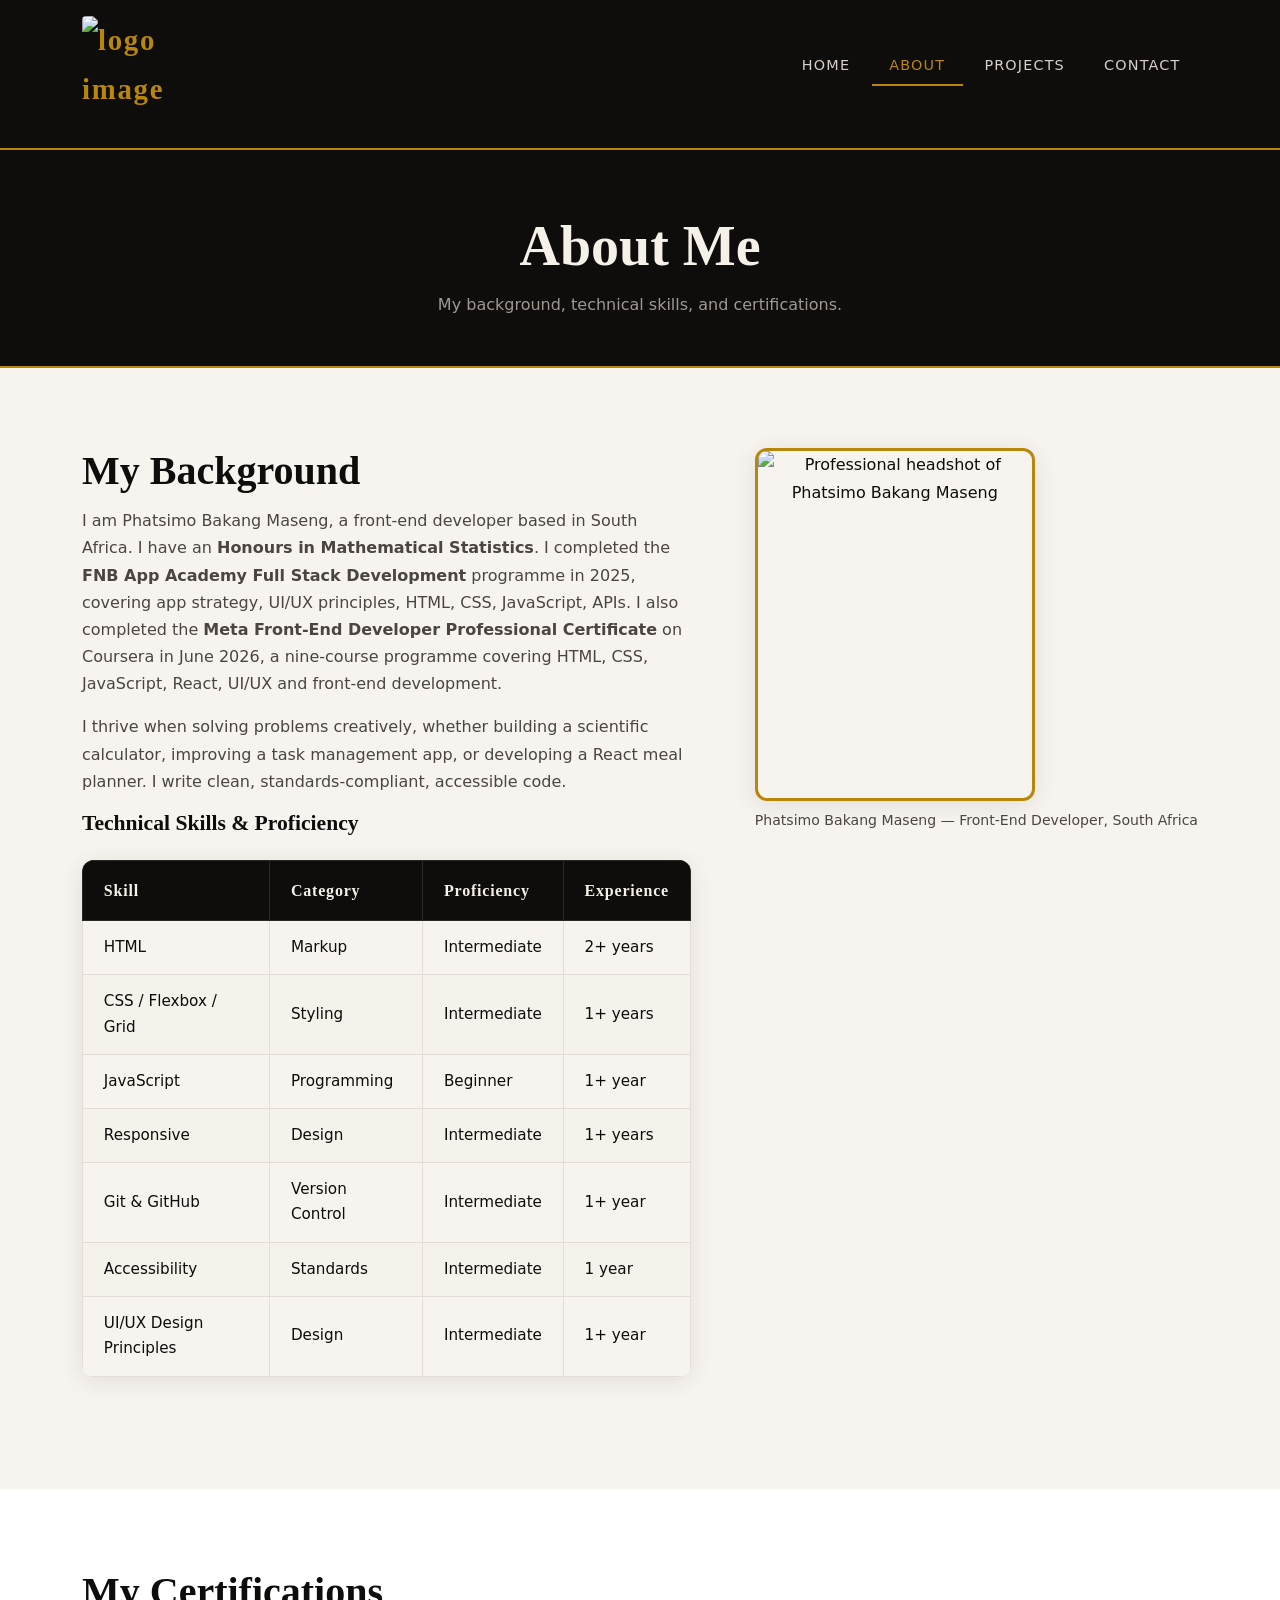
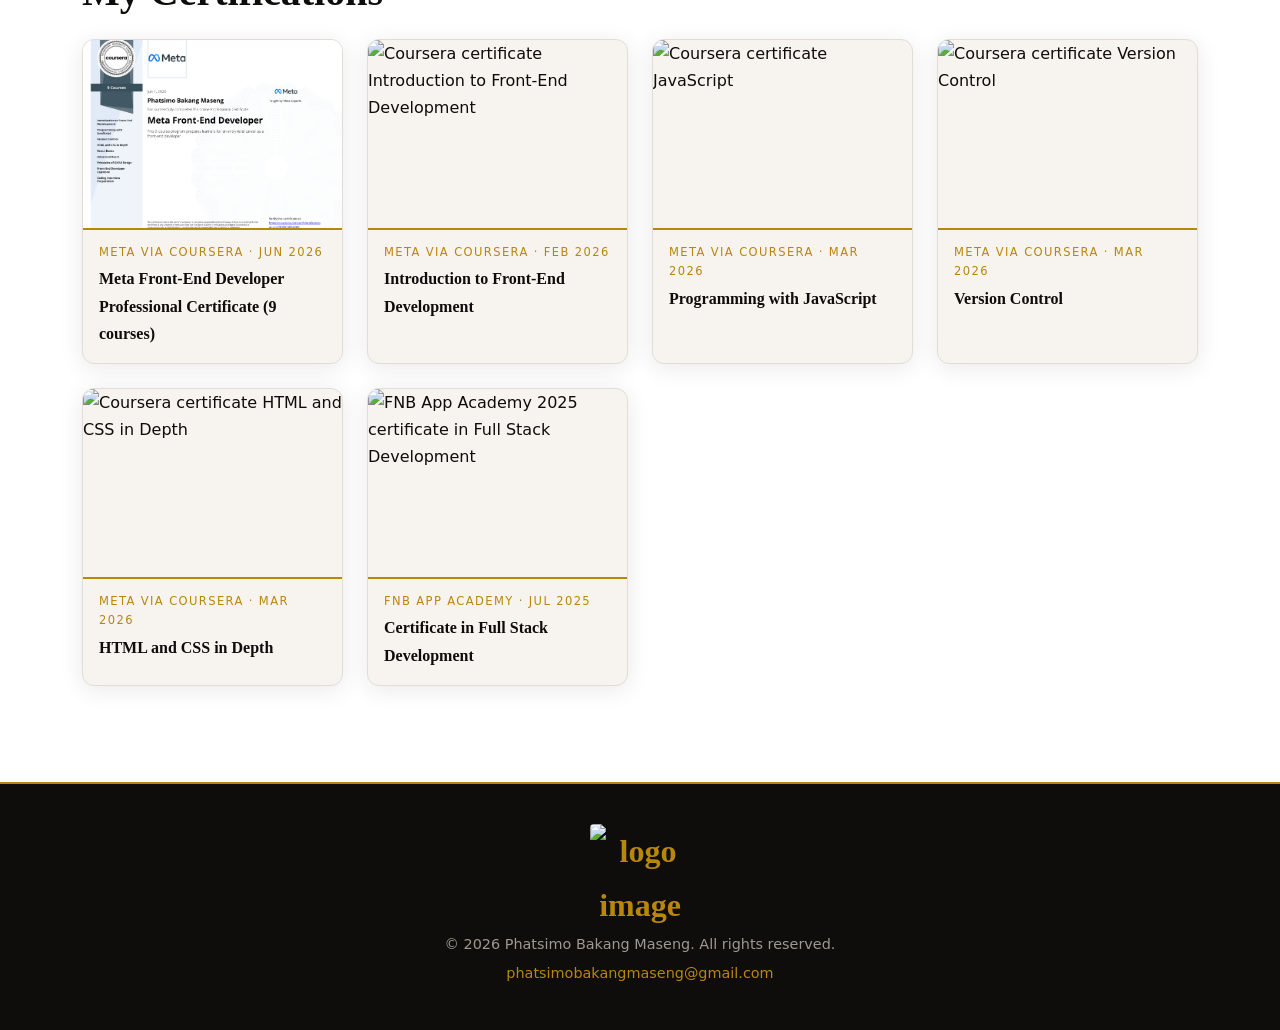
==== about.html @ 5f757fc6 "Add files via upload" ====
<!DOCTYPE html>
<html lang="en">
<head>
  <meta charset="UTF-8">
  <meta name="viewport" content="width=device-width, initial-scale=1.0">
  <meta name="description" content="About Phatsimo Bakang Maseng ">
  <title>About | Phatsimo Maseng</title>
  <link rel="stylesheet" href="https://cdn.jsdelivr.net/npm/bootstrap@5.3.3/dist/css/bootstrap.min.css">
  <link rel="stylesheet" href="css/styles.css">
</head>
<body>

  <a class="skip-link" href="#main-content">Skip to main content</a>

  <header>
    <div class="container">
      <p id="site-logo" > 
          <img
            src="images/logo.jpg" alt="logo image" width='100px' height='100px'
            style="display: block; margin: 0 auto;"
          >
      </p>
      <nav id="main-nav" aria-label="Main navigation">
        <ul>
          <li><a href="index.html">Home</a></li>
          <li><a href="about.html" class="nav-active" aria-current="page">About</a></li>
          <li><a href="projects.html">Projects</a></li>
          <li><a href="contact.html">Contact</a></li>
        </ul>
      </nav>
    </div>
  </header>

  <main id="main-content">

    <section class="page-banner" aria-labelledby="page-title">
      <h1 id="page-title">About Me</h1>
      <p>My background, technical skills, and certifications.</p>
    </section>

    <section class="section-gap" aria-labelledby="bio-heading">
      <article class="container about-grid">

        <section aria-labelledby="skills-heading">
          <h2 id="bio-heading">My Background</h2>
          <p>
            I am Phatsimo Bakang Maseng, a front-end developer based in South Africa. I have an <strong>Honours in Mathematical Statistics</strong>.
            I completed the <strong>FNB App Academy Full Stack Development</strong> programme in 2025,
            covering app strategy, UI/UX principles, HTML, CSS, JavaScript, APIs.
            I also completed the <strong>Meta Front-End Developer Professional Certificate</strong> on Coursera in June 2026, a nine-course programme covering HTML, CSS, JavaScript, React, UI/UX and front-end development.
          </p>
          <p>
            I thrive when solving problems creatively, whether building a scientific calculator, improving a task management app, or developing a React meal planner. I write clean,
            standards-compliant, accessible code.
          </p>

          <h3 id="skills-heading">Technical Skills &amp; Proficiency</h3>
          <table class="skills-table" aria-label="Technical skills and proficiency levels">
            <thead>
              <tr>
                <th scope="col">Skill</th>
                <th scope="col">Category</th>
                <th scope="col">Proficiency</th>
                <th scope="col">Experience</th>
              </tr>
            </thead>
            <tbody>
              <tr>
                <td>HTML</td>
                <td>Markup</td>
                <td>Intermediate</td>
                <td>2+ years</td>
              </tr>
              <tr>
                <td>CSS / Flexbox / Grid</td>
                <td>Styling</td>
                <td>Intermediate</td>
                <td>1+ years</td>
              </tr>
              <tr>
                <td>JavaScript</td>
                <td>Programming</td>
                <td>Beginner</td>
                <td>1+ year</td>
              </tr>
              <tr>
                <td>Responsive </td>
                <td>Design</td>
                <td>Intermediate</td>
                <td>1+ years</td>
              </tr>
              <tr>
                <td>Git &amp; GitHub</td>
                <td>Version Control</td>
                <td>Intermediate</td>
                <td>1+ year</td>
              </tr>
              <tr>
                <td>Accessibility</td>
                <td>Standards</td>
                <td>Intermediate</td>
                <td>1 year</td>
              </tr>
              <tr>
                <td>UI/UX Design Principles</td>
                <td>Design</td>
                <td>Intermediate</td>
                <td>1+ year</td>
              </tr>
            </tbody>
          </table>
        </section>

        <figure class="about-figure">
          <img
            src="images/Confident professional portrait.png"
            alt="Professional headshot of Phatsimo Bakang Maseng"
            class="about-photo"
            width="300"
            height="380"
          >
          <figcaption>Phatsimo Bakang Maseng &mdash; Front-End Developer, South Africa</figcaption>
        </figure>

      </article>
    </section>

    <section id="certifications" class="section-gap certs-section" aria-labelledby="certs-heading">
      <article class="container">
        <h2 id="certs-heading">My Certifications</h2>

        <ul class="certs-grid" aria-label="List of earned certificates">
          <li class="cert-card">
            <a href="https://coursera.org/verify/professional-cert/9HPIC0B6ANPL" target="_blank" rel="noopener noreferrer" aria-label="Verify Meta Front-End Developer Professional Certificate">
              <img src="images/meta-front-end-developer-certificate.png" alt="Meta Front-End Developer Professional Certificate, awarded June 2026" width="400" height="280" loading="lazy">
            </a>
            <p class="cert-issuer">Meta via Coursera &middot; Jun 2026</p>
            <p class="cert-name">Meta Front-End Developer Professional Certificate (9 courses)</p>
          </li>

          <li class="cert-card">
            <img
              src="images/certificate1.jpg"
              alt="Coursera certificate Introduction to Front-End Development"
              width="400"
              height="280"
            >
            <p class="cert-issuer">Meta via Coursera &middot; Feb 2026</p>
            <p class="cert-name">Introduction to Front-End Development</p>
          </li>

          <li class="cert-card">
            <img
              src="images/certificate2.jpg"
              alt="Coursera certificate  JavaScript"
              width="400"
              height="280"
            >
            <p class="cert-issuer">Meta via Coursera &middot; Mar 2026</p>
            <p class="cert-name">Programming with JavaScript</p>
          </li>

          <li class="cert-card">
            <img
              src="images/certificate3.jpg"
              alt="Coursera certificate Version Control"
              width="400"
              height="280"
            >
            <p class="cert-issuer">Meta via Coursera &middot; Mar 2026</p>
            <p class="cert-name">Version Control</p>
          </li>

          <li class="cert-card">
            <img
              src="images/certificate4.jpg"
              alt="Coursera certificate HTML and CSS in Depth"
              width="400"
              height="280"
            >
            <p class="cert-issuer">Meta via Coursera &middot; Mar 2026</p>
            <p class="cert-name">HTML and CSS in Depth</p>
          </li>

          <li class="cert-card">
            <img
              src="images/FND-Academy-certificate.jpg"
              alt="FNB App Academy 2025 certificate in Full Stack Development"
              width="400"
              height="280"
            >
            <p class="cert-issuer">FNB App Academy &middot; Jul 2025</p>
            <p class="cert-name">Certificate in Full Stack Development</p>
          </li>

        </ul>
      </article>
    </section>

  </main>


  <footer>
    <p class="footer-logo"> 

          <img
            src="images/logo.jpg" alt="logo image" width='100px' height='100px' style="display: block; margin: 0 auto;"
          >
    </p>
    <p>&copy; 2026 Phatsimo Bakang Maseng. All rights reserved.</p>
    <p><a href="mailto:phatsimobakangmaseng@gmail.com">phatsimobakangmaseng@gmail.com</a></p>
  </footer>

</body>
</html>
---- css/styles.css ----
/* ============================================================
   1. RESET — removes browser default margin and padding
   ============================================================ */
*, *::before, *::after {
  box-sizing: border-box;
  margin: 0;
  padding: 0;
}


/* ============================================================
   2. BASE STYLES — applies to the whole page
   ============================================================ */
html {
  scroll-behavior: smooth;
  font-size: 16px;
}

body {
  font-family: var(--bs-font-sans-serif);
  background-color: #f7f4ef;
  color: #0e0d0b;
  line-height: 1.7;
  min-height: 100vh;
  display: flex;
  flex-direction: column;
}

/* Headings use the decorative serif font */
h1, h2, h3, h4 {
  font-family: Georgia, 'Times New Roman', serif;
  line-height: 1.15;
  color: #0e0d0b;
}

h1 { font-size: 3.5rem;  font-weight: 700; }
h2 { font-size: 2.5rem;  font-weight: 600; margin-bottom: 0.8rem; }
h3 { font-size: 1.35rem; font-weight: 600; margin-bottom: 0.4rem; }

p {
  color: #4a4540;
  margin-bottom: 1rem;
}

a {
  color: #b8860b;
  text-decoration: none;
  transition: color 0.22s ease;
}

/* Pseudo-class: :hover on links */
a:hover {
  color: #d4a017;
  text-decoration: underline;
}

img {
  max-width: 100%;
  height: auto;
  display: block;
  border-radius: 4px;
}

ul { list-style: none; }


/* ============================================================
   3. LAYOUT HELPERS
   ============================================================ */
.container {
  width: 92%;
  max-width: 1140px;
  margin-left: auto;
  margin-right: auto;
}

/* Makes main content grow so footer always stays at the bottom */
main { flex: 1; }

.section-gap  { padding: 5rem 0; }
.text-accent  { color: #b8860b; }
.text-center  { text-align: center; }


/* ============================================================
   4. SKIP LINK — lets keyboard users jump past the navigation
   ============================================================ */
.skip-link {
  position: absolute;
  top: -120px;
  left: 1rem;
  background-color: #b8860b;
  color: #ffffff;
  padding: 0.5rem 1rem;
  border-radius: 4px;
  font-weight: 700;
  z-index: 9999;
  transition: top 0.2s;
}

/* Pseudo-class: :focus — shows the link when keyboard-tabbed to */
.skip-link:focus { top: 1rem; }


/* ============================================================
   5. HEADER & NAVIGATION
   ============================================================ */
header {
  background-color: #0e0d0b;
  position: sticky;
  top: 0;
  z-index: 100;
  padding: 1rem 0;
  border-bottom: 2px solid #b8860b;
}

/* Descendant selector — the inner wrapper inside header */
header .container {
  display: flex;
  align-items: center;
  justify-content: space-between;
  gap: 1rem;
  flex-wrap: wrap;
}

/* ID selector — the PM logo */
#site-logo {
  font-family: Georgia, 'Times New Roman', serif;
  font-size: 1.8rem;
  font-weight: 700;
  color: #b8860b;
  letter-spacing: 0.06em;
}

/* ID + descendant selectors — nav links list */
#main-nav ul {
  display: flex;
  gap: 0.25rem;
  flex-wrap: wrap;
}

#main-nav ul li a {
  display: inline-block;
  padding: 0.4rem 1.1rem;
  color: #d8d0c8;
  font-size: 0.9rem;
  letter-spacing: 0.08em;
  text-transform: uppercase;
  border-bottom: 2px solid transparent;
  transition: color 0.22s ease, border-color 0.22s ease;
}

/* Pseudo-class: :hover on nav links */
#main-nav ul li a:hover {
  color: #d4a017;
  border-bottom-color: #d4a017;
  text-decoration: none;
}

/* Pseudo-class: :focus — visible outline for keyboard users */
#main-nav ul li a:focus {
  outline: 2px solid #b8860b;
  outline-offset: 3px;
  border-radius: 2px;
}

/* Class selector — highlights the current active page in the nav */
.nav-active {
  color: #b8860b !important;
  border-bottom-color: #b8860b !important;
}


/* ============================================================
   6. BUTTONS
   ============================================================ */
.btn {
  display: inline-block;
  padding: 0.75rem 2rem;
  border-radius: 4px;
  font-family: var(--bs-font-sans-serif);
  font-weight: 500;
  font-size: 0.9rem;
  letter-spacing: 0.06em;
  text-transform: uppercase;
  transition: background-color 0.22s ease, color 0.22s ease, transform 0.22s ease;
  cursor: pointer;
  border: 2px solid transparent;
  text-decoration: none;
}

/* Gold filled button */
.btn-primary {
  background-color: #b8860b;
  color: #ffffff;
  border-color: #b8860b;
  margin-right: 0.75rem;
  margin-bottom: 0.5rem;
}

.btn-primary:hover {
  background-color: #d4a017;
  border-color: #d4a017;
  color: #ffffff;
  transform: translateY(-2px);
  text-decoration: none;
}

/* Transparent outline button (used on dark hero background) */
.btn-ghost {
  background-color: transparent;
  color: #f5f0e8;
  border-color: #d8d0c8;
}

.btn-ghost:hover {
  background-color: rgba(255, 255, 255, 0.1);
  color: #ffffff;
  text-decoration: none;
}

/* Black filled button */
.btn-dark {
  background-color: #0e0d0b;
  color: #ffffff;
  border-color: #0e0d0b;
  margin-top: 0.5rem;
}

.btn-dark:hover {
  background-color: #2a2926;
  transform: translateY(-2px);
  text-decoration: none;
}

/* Makes a button stretch full width */
.btn-full { width: 100%; text-align: center; }


/* ============================================================
   7. HERO SECTION (index.html home page)
   ============================================================ */
.hero {
  background-color: #0e0d0b;
  min-height: 90vh;
  display: flex;
  align-items: center;
  position: relative;
  overflow: hidden;
  padding: 4rem 0;
}

/* Decorative gold vertical lines in the background */
.hero-bg-lines {
  position: absolute;
  inset: 0;
  background-image: repeating-linear-gradient(
    90deg,
    transparent,
    transparent 79px,
    rgba(184, 134, 11, 0.06) 80px
  );
  pointer-events: none;
}

.hero-inner {
  display: flex;
  align-items: center;
  justify-content: space-between;
  gap: 4rem;
  flex-wrap: wrap;
}

.hero-text { max-width: 540px; }

.hero-label {
  font-size: 0.8rem;
  letter-spacing: 0.2em;
  text-transform: uppercase;
  color: #b8860b;
  margin-bottom: 1.2rem;
}

/* Hero h1 is light coloured because background is dark */
.hero h1 {
  color: #f5f0e8;
  margin-bottom: 1.5rem;
}

.hero-sub {
  color: #a09890;
  font-size: 1.05rem;
  max-width: 440px;
  margin-bottom: 2rem;
}

.hero-btns {
  display: flex;
  flex-wrap: wrap;
  align-items: center;
}

/* Descendant selector — the figure (photo wrapper) inside .hero */
.hero .hero-photo-wrap {
  position: relative;
  flex-shrink: 0;
}

.hero-photo {
  width: 340px;
  height: auto;
  object-fit: cover;
  border-radius: 12px;
  border: 3px solid #b8860b;
  filter: grayscale(10%) contrast(1.05);
}


/* ============================================================
   8. INTRO & PROJECTS SECTIONS (index.html)
   ============================================================ */
.intro {
  border-bottom: 1px solid #e2ddd6;
}

.intro p {
  max-width: 680px;
  font-size: 1.05rem;
  margin-bottom: 2rem;
}

/* Bold text inside intro stays dark so it stands out */
.intro strong {
  color: #0e0d0b;
  font-weight: 600;
}

.projects-cta {
  background-color: #ffffff;
  border-top: 1px solid #e2ddd6;
  border-bottom: 1px solid #e2ddd6;
  text-align: center;
}

.cta-sub {
  max-width: 520px;
  margin: 0 auto 2rem;
  font-size: 1.05rem;
}


/* ============================================================
   9. PAGE BANNER (top of about, projects, contact pages)
   ============================================================ */
.page-banner {
  background-color: #0e0d0b;
  padding: 4rem 0 3rem;
  text-align: center;
  border-bottom: 2px solid #b8860b;
}

/* Light heading because background is dark */
.page-banner h1 {
  color: #f5f0e8;
  font-size: 3.5rem;
}

.page-banner p {
  color: #a09890;
  max-width: 520px;
  margin: 0.8rem auto 0;
}


/* ============================================================
   10. ABOUT PAGE LAYOUT
   ============================================================ */
.about-grid {
  display: flex;
  gap: 4rem;
  align-items: flex-start;
  flex-wrap: wrap;
}

/* The text/table side stretches to fill available space */
.about-grid > section {
  flex: 1;
  min-width: 280px;
}

.about-figure {
  flex-shrink: 0;
  text-align: center;
}

.about-photo {
  width: 280px;
  border-radius: 12px;
  border: 3px solid #b8860b;
  box-shadow: 0 4px 24px rgba(14, 13, 11, 0.09);
  margin-bottom: 0.5rem;
}

.about-figure figcaption {
  color: #4a4540;
  font-size: 0.88rem;
}


/* ============================================================
   11. DATA TABLE (skills table on about.html)
   Styled with borders, spacing, and alternating row colours.
   ============================================================ */
.skills-table {
  width: 100%;
  border-collapse: collapse;
  margin: 1.5rem 0 2rem;
  font-size: 0.95rem;
  box-shadow: 0 4px 24px rgba(14, 13, 11, 0.09);
  border-radius: 12px;
  overflow: hidden;
}

/* Descendant selector — the header row of the table */
.skills-table thead {
  background-color: #0e0d0b;
  color: #f5f0e8;
}

.skills-table thead th {
  padding: 1rem 1.3rem;
  text-align: left;
  font-family: Georgia, 'Times New Roman', serif;
  font-size: 1rem;
  letter-spacing: 0.05em;
  border: 1px solid #2a2926;
}

.skills-table tbody tr {
  border-bottom: 1px solid #e2ddd6;
  transition: background-color 0.22s ease;
}

/* Pseudo-class: :nth-child — gives every second row a slightly different background */
.skills-table tbody tr:nth-child(even) {
  background-color: #f5f1eb;
}

/* Pseudo-class: :hover — highlights a row when mouse hovers over it */
.skills-table tbody tr:hover {
  background-color: #ede8df;
}

.skills-table td {
  padding: 0.85rem 1.3rem;
  color: #0e0d0b;
  border: 1px solid #e2ddd6;
}


/* ============================================================
   12. CERTIFICATIONS SECTION (about.html)
   ============================================================ */
.certs-section {
  background-color: #ffffff;
}

.certs-grid {
  display: grid;
  grid-template-columns: repeat(auto-fill, minmax(260px, 1fr));
  gap: 1.5rem;
  margin-top: 1.5rem;
  list-style: none;
  padding: 0;
}

/* Class selector — each certificate card */
.cert-card {
  background-color: #f7f4ef;
  border: 1px solid #e2ddd6;
  border-radius: 12px;
  overflow: hidden;
  box-shadow: 0 4px 24px rgba(14, 13, 11, 0.09);
  transition: transform 0.22s ease, box-shadow 0.22s ease;
}

/* Pseudo-class: :hover — card lifts up slightly on hover */
.cert-card:hover {
  transform: translateY(-4px);
  box-shadow: 0 12px 36px rgba(14, 13, 11, 0.13);
}

.cert-card img {
  width: 100%;
  height: 190px;
  object-fit: cover;
  border-radius: 0;
  border-bottom: 2px solid #b8860b;
}

/* Descendant selector — issuer text inside a cert-card */
.cert-card .cert-issuer {
  display: block;
  font-size: 0.72rem;
  letter-spacing: 0.12em;
  text-transform: uppercase;
  color: #b8860b;
  padding: 0.8rem 1rem 0.2rem;
  margin: 0;
}

/* Descendant selector — cert name inside a cert-card */
.cert-card .cert-name {
  display: block;
  font-family: Georgia, 'Times New Roman', serif;
  font-size: 1rem;
  font-weight: 600;
  color: #0e0d0b;
  padding: 0 1rem 1rem;
  margin: 0;
}


/* ============================================================
   13. PROJECTS PAGE
   ============================================================ */
.projects-full-grid {
  list-style: none;
  padding: 0;
  display: grid;
  grid-template-columns: repeat(auto-fill, minmax(320px, 1fr));
  gap: 2rem;
  margin-top: 2rem;
}

/* Class selector — each project card */
.project-card {
  background-color: #ffffff;
  border: 1px solid #e2ddd6;
  border-radius: 12px;
  overflow: hidden;
  box-shadow: 0 4px 24px rgba(14, 13, 11, 0.09);
  transition: box-shadow 0.22s ease, transform 0.22s ease;
}

/* Pseudo-class: :hover — card lifts on hover */
.project-card:hover {
  box-shadow: 0 12px 40px rgba(14, 13, 11, 0.15);
  transform: translateY(-4px);
}

.project-img-wrap {
  margin: 0;
  overflow: hidden;
}

/* Descendant + pseudo-class — image zooms slightly when card is hovered */
.project-card:hover .project-img-wrap img {
  transform: scale(1.04);
}

.project-img-wrap img {
  width: 100%;
  height: 220px;
  object-fit: contain;
  border-radius: 0;
  transition: transform 0.4s ease;
}

.project-info {
  padding: 1.4rem 1.6rem 1.6rem;
}

/* Descendant selector — the small tag badge inside project-info */
.project-info .project-tag {
  display: inline-block;
  background-color: #f0ebe2;
  color: #b8860b;
  font-size: 0.72rem;
  letter-spacing: 0.1em;
  text-transform: uppercase;
  padding: 0.2rem 0.7rem;
  border-radius: 20px;
  margin-bottom: 0.7rem;
  border: 1px solid #e2ddd6;
}


/* ============================================================
   14. CONTACT FORM
   ============================================================ */
.form-wrap {
  max-width: 700px;
  margin: 0 auto;
  background-color: #ffffff;
  border: 1px solid #e2ddd6;
  border-radius: 12px;
  padding: 2.5rem;
  box-shadow: 0 4px 24px rgba(14, 13, 11, 0.09);
}

.form-group {
  margin-bottom: 1.5rem;
}

/* Descendant selector — labels inside form groups */
.form-group label {
  display: block;
  font-weight: 500;
  color: #0e0d0b;
  margin-bottom: 0.45rem;
  font-size: 0.9rem;
  letter-spacing: 0.03em;
}

.form-group input[type="text"],
.form-group input[type="email"],
.form-group input[type="tel"],
.form-group textarea,
.form-group select {
  width: 100%;
  padding: 0.8rem 1rem;
  background-color: #f7f4ef;
  color: #0e0d0b;
  border: 1.5px solid #e2ddd6;
  border-radius: 4px;
  font-family: var(--bs-font-sans-serif);
  font-size: 0.97rem;
  transition: border-color 0.22s ease, box-shadow 0.22s ease;
}

/* Pseudo-class: :focus — gold glow when user clicks into a field */
.form-group input:focus,
.form-group textarea:focus,
.form-group select:focus {
  border-color: #b8860b;
  box-shadow: 0 0 0 3px rgba(184, 134, 11, 0.18);
  outline: none;
}

.form-group textarea {
  min-height: 150px;
  resize: vertical;
}

fieldset.form-group {
  border: 1.5px solid #e2ddd6;
  border-radius: 4px;
  padding: 1rem 1.2rem;
}

fieldset.form-group legend {
  font-weight: 500;
  color: #0e0d0b;
  font-size: 0.9rem;
  padding: 0 0.4rem;
  letter-spacing: 0.03em;
}

.checkbox-group {
  display: flex;
  flex-direction: column;
  gap: 0.5rem;
  margin-top: 0.5rem;
}

.checkbox-group label {
  display: flex;
  align-items: center;
  gap: 0.6rem;
  font-weight: 400;
  cursor: pointer;
}

.radio-group input,
.checkbox-group input {
  accent-color: #b8860b;
}

.checkbox-inline {
  display: flex;
  align-items: center;
  gap: 0.6rem;
  font-weight: 400;
  cursor: pointer;
}

/* Red asterisk on required fields */
.required-mark {
  color: #c0392b;
  font-weight: 700;
}


/* ============================================================
   15. FOOTER
   Centred text — the starter had it left-aligned which was wrong.
   ============================================================ */
footer {
  background-color: #0e0d0b;
  padding: 2.5rem 1rem;
  text-align: center;
  border-top: 2px solid #b8860b;
  margin-top: auto;
}

footer p {
  color: #a09890;
  margin-bottom: 0.3rem;
  font-size: 0.9rem;
}

footer a       { color: #b8860b; }
footer a:hover { color: #d4a017; }

.footer-logo {
  font-family: Georgia, 'Times New Roman', serif;
  font-size: 2rem;
  color: #b8860b;
  font-weight: 700;
  margin-bottom: 0.5rem;
}


/* ============================================================
   16. RESPONSIVE — makes the site work on smaller screens
   ============================================================ */
@media (max-width: 860px) {
  h1 { font-size: 2.4rem; }

  .hero-inner {
    flex-direction: column;
    text-align: center;
  }

  .hero-photo-wrap { order: -1; margin: 0 auto; }
  .hero-sub        { margin-left: auto; margin-right: auto; }
  .hero-btns       { justify-content: center; }

  .about-grid  { flex-direction: column; }
  .about-photo { max-width: 240px; margin: 0 auto; }
}

@media (max-width: 520px) {
  .form-wrap { padding: 1.5rem; }
}

/* Featured project cards: image, copy and two visible demo actions */
.projects-full-grid { grid-template-columns: repeat(auto-fit, minmax(min(100%, 320px), 1fr)); align-items: stretch; }
.project-card { display: flex; flex-direction: column; }
.project-img-wrap { background: linear-gradient(180deg, #f8f5ef 0%, #eee7db 100%); aspect-ratio: 5 / 3; border-bottom: 1px solid #ece4d8; }
.project-img-wrap img { display: block; width: 100%; height: 100%; object-fit: cover; }
.project-info { display: flex; flex-direction: column; flex: 1; }
.project-info h3 { line-height: 1.25; }
.project-info > p:not(.project-tag) { flex: 1; }
.project-actions { display: flex; flex-wrap: wrap; gap: .65rem; align-items: center; margin-top: 1.15rem; }
.project-actions .btn { text-decoration: none; font-weight: 700; padding: .65rem 1.05rem; white-space: nowrap; }
.project-live { background: #b8860b; color: #0e0d0b; border: 1px solid #b8860b; }
.project-live:hover, .project-live:focus-visible { background: #d4a017; color: #0e0d0b; }
.project-source { border: 1px solid #0e0d0b; color: #0e0d0b; background: transparent; }
.project-source:hover, .project-source:focus-visible { color: white; background: #0e0d0b; }
@media (max-width: 520px) { .project-info { padding: 1.2rem; } .project-actions .btn { flex: 1; text-align: center; } }

/* Contact form usability */
.contact-help { margin: 1rem 0 0; color: #4a4540; font-size: .88rem; line-height: 1.6; }
#portfolio-contact-form input:invalid:not(:placeholder-shown), #portfolio-contact-form textarea:invalid:not(:placeholder-shown) { border-color: #b42318; }
#portfolio-contact-form button[type="submit"]:focus-visible { outline: 3px solid #b8860b; outline-offset: 3px; }


.project-card { position: relative; }
.project-card::after { content: ""; position: absolute; inset: 0; pointer-events: none; border-radius: 12px; box-shadow: inset 0 0 0 1px rgba(255,255,255,.55); }
.project-info h3 { margin-bottom: .55rem; }
.project-info .project-tag { font-weight: 700; }
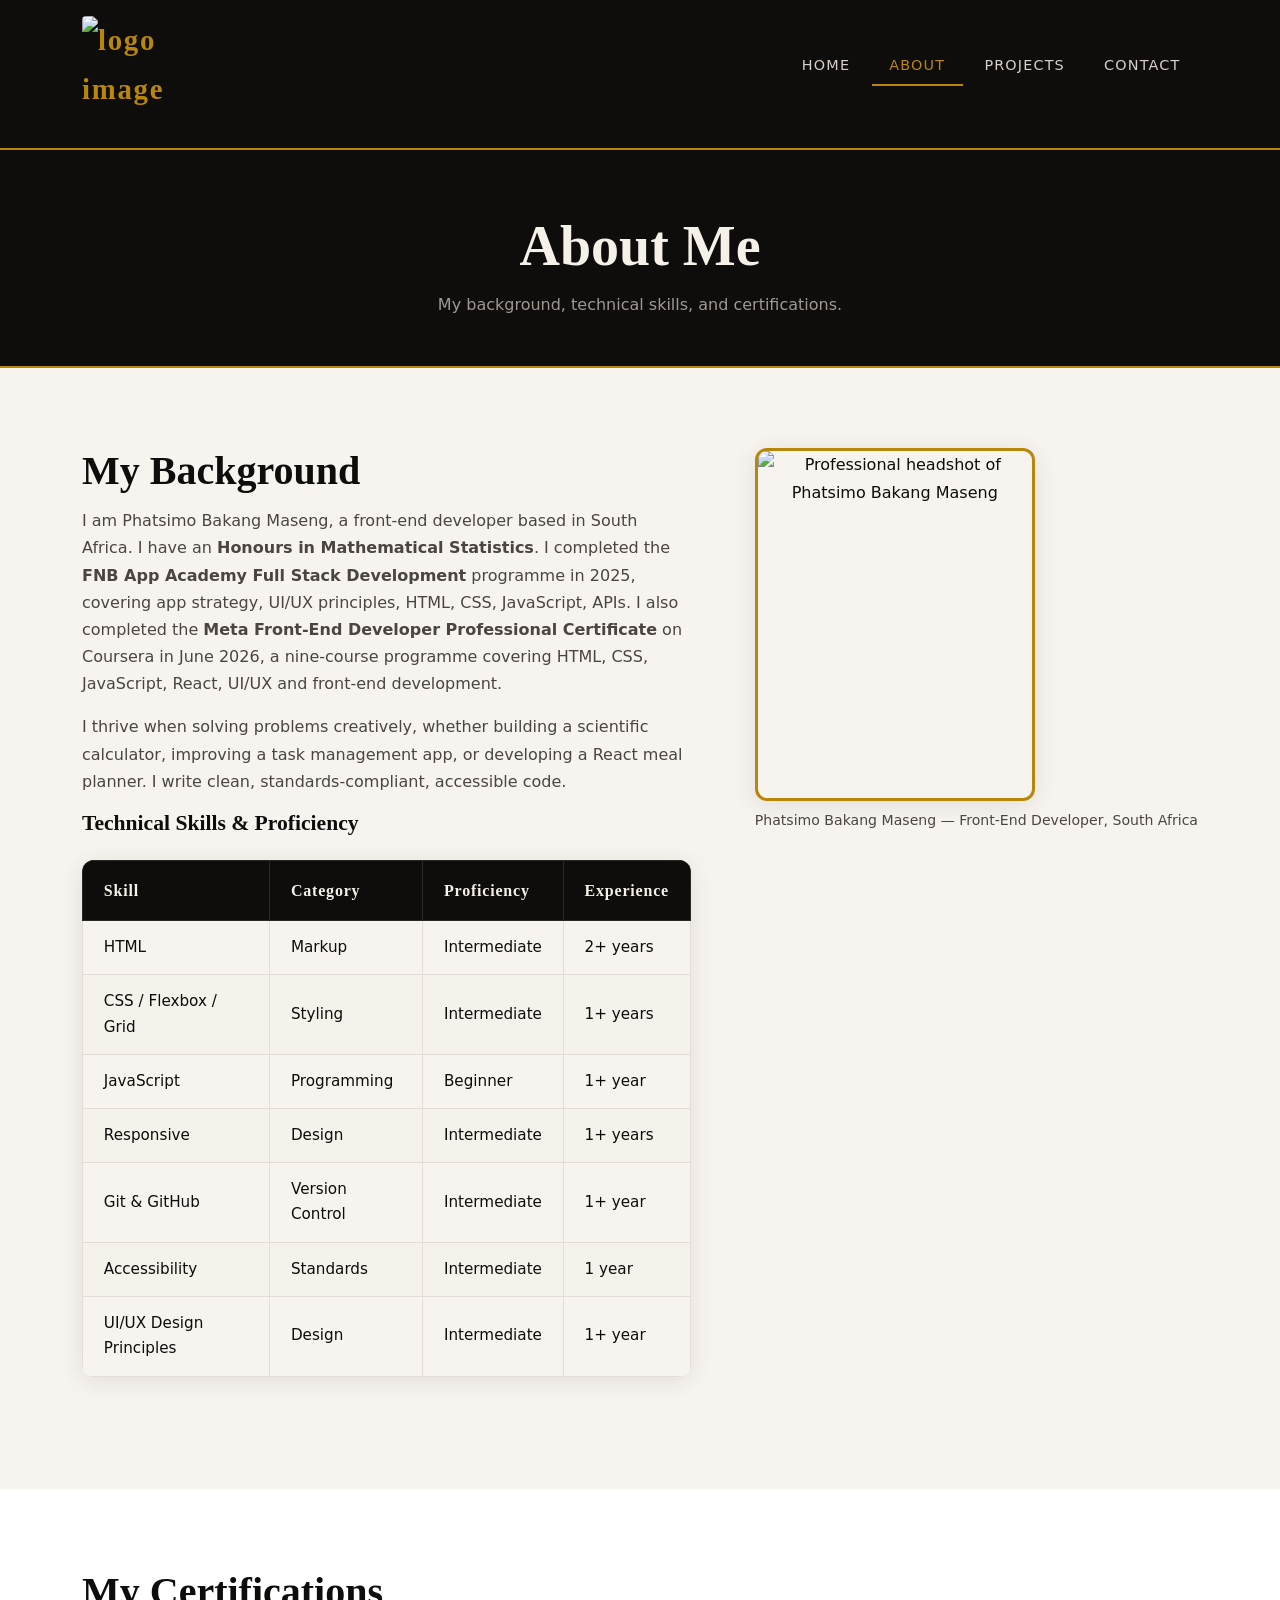
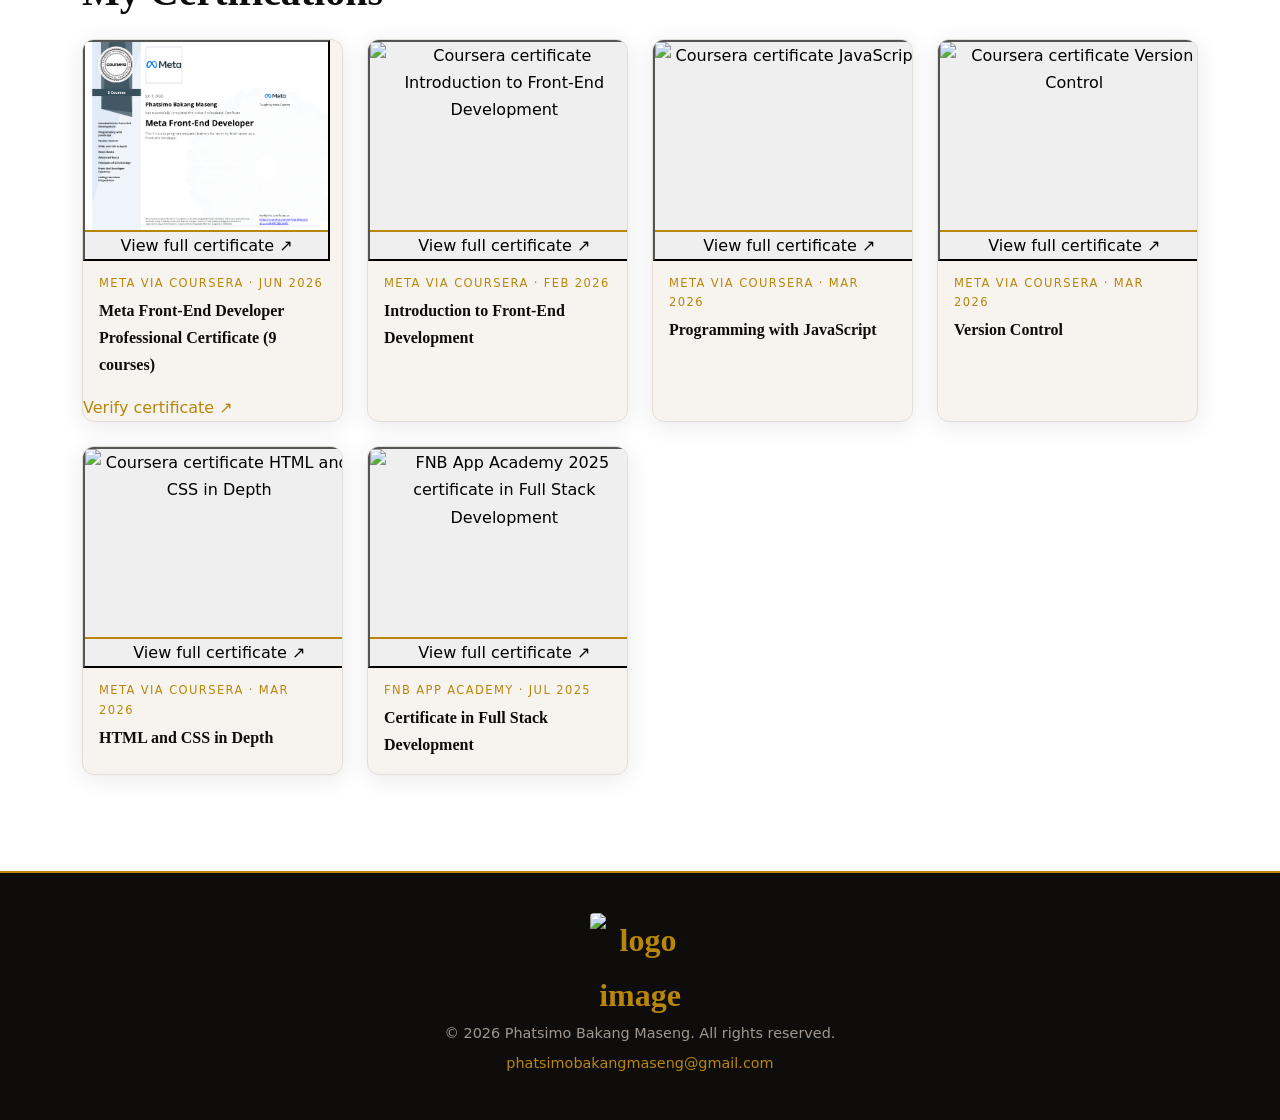
==== commit 19c21cb5: "Add files via upload" ====
--- a/about.html
+++ b/about.html
@@ -1,215 +1,173 @@
 <!DOCTYPE html>
+
 <html lang="en">
 <head>
-  <meta charset="UTF-8">
-  <meta name="viewport" content="width=device-width, initial-scale=1.0">
-  <meta name="description" content="About Phatsimo Bakang Maseng ">
-  <title>About | Phatsimo Maseng</title>
-  <link rel="stylesheet" href="https://cdn.jsdelivr.net/npm/bootstrap@5.3.3/dist/css/bootstrap.min.css">
-  <link rel="stylesheet" href="css/styles.css">
+<meta charset="utf-8"/>
+<meta content="width=device-width, initial-scale=1.0" name="viewport"/>
+<meta content="About Phatsimo Bakang Maseng " name="description"/>
+<title>About | Phatsimo Maseng</title>
+<link href="https://cdn.jsdelivr.net/npm/bootstrap@5.3.3/dist/css/bootstrap.min.css" rel="stylesheet"/>
+<link href="css/styles.css" rel="stylesheet"/>
 </head>
 <body>
-
-  <a class="skip-link" href="#main-content">Skip to main content</a>
-
-  <header>
-    <div class="container">
-      <p id="site-logo" > 
-          <img
-            src="images/logo.jpg" alt="logo image" width='100px' height='100px'
-            style="display: block; margin: 0 auto;"
-          >
-      </p>
-      <nav id="main-nav" aria-label="Main navigation">
-        <ul>
-          <li><a href="index.html">Home</a></li>
-          <li><a href="about.html" class="nav-active" aria-current="page">About</a></li>
-          <li><a href="projects.html">Projects</a></li>
-          <li><a href="contact.html">Contact</a></li>
-        </ul>
-      </nav>
-    </div>
-  </header>
-
-  <main id="main-content">
-
-    <section class="page-banner" aria-labelledby="page-title">
-      <h1 id="page-title">About Me</h1>
-      <p>My background, technical skills, and certifications.</p>
-    </section>
-
-    <section class="section-gap" aria-labelledby="bio-heading">
-      <article class="container about-grid">
-
-        <section aria-labelledby="skills-heading">
-          <h2 id="bio-heading">My Background</h2>
-          <p>
+<a class="skip-link" href="#main-content">Skip to main content</a>
+<header>
+<div class="container">
+<p id="site-logo">
+<img alt="logo image" height="100px" src="images/logo.jpg" style="display: block; margin: 0 auto;" width="100px"/>
+</p>
+<nav aria-label="Main navigation" id="main-nav">
+<ul>
+<li><a href="index.html">Home</a></li>
+<li><a aria-current="page" class="nav-active" href="about.html">About</a></li>
+<li><a href="projects.html">Projects</a></li>
+<li><a href="contact.html">Contact</a></li>
+</ul>
+</nav>
+</div>
+</header>
+<main id="main-content">
+<section aria-labelledby="page-title" class="page-banner">
+<h1 id="page-title">About Me</h1>
+<p>My background, technical skills, and certifications.</p>
+</section>
+<section aria-labelledby="bio-heading" class="section-gap">
+<article class="container about-grid">
+<section aria-labelledby="skills-heading">
+<h2 id="bio-heading">My Background</h2>
+<p>
             I am Phatsimo Bakang Maseng, a front-end developer based in South Africa. I have an <strong>Honours in Mathematical Statistics</strong>.
             I completed the <strong>FNB App Academy Full Stack Development</strong> programme in 2025,
             covering app strategy, UI/UX principles, HTML, CSS, JavaScript, APIs.
             I also completed the <strong>Meta Front-End Developer Professional Certificate</strong> on Coursera in June 2026, a nine-course programme covering HTML, CSS, JavaScript, React, UI/UX and front-end development.
           </p>
-          <p>
+<p>
             I thrive when solving problems creatively, whether building a scientific calculator, improving a task management app, or developing a React meal planner. I write clean,
             standards-compliant, accessible code.
           </p>
+<h3 id="skills-heading">Technical Skills &amp; Proficiency</h3>
+<table aria-label="Technical skills and proficiency levels" class="skills-table">
+<thead>
+<tr>
+<th scope="col">Skill</th>
+<th scope="col">Category</th>
+<th scope="col">Proficiency</th>
+<th scope="col">Experience</th>
+</tr>
+</thead>
+<tbody>
+<tr>
+<td>HTML</td>
+<td>Markup</td>
+<td>Intermediate</td>
+<td>2+ years</td>
+</tr>
+<tr>
+<td>CSS / Flexbox / Grid</td>
+<td>Styling</td>
+<td>Intermediate</td>
+<td>1+ years</td>
+</tr>
+<tr>
+<td>JavaScript</td>
+<td>Programming</td>
+<td>Beginner</td>
+<td>1+ year</td>
+</tr>
+<tr>
+<td>Responsive </td>
+<td>Design</td>
+<td>Intermediate</td>
+<td>1+ years</td>
+</tr>
+<tr>
+<td>Git &amp; GitHub</td>
+<td>Version Control</td>
+<td>Intermediate</td>
+<td>1+ year</td>
+</tr>
+<tr>
+<td>Accessibility</td>
+<td>Standards</td>
+<td>Intermediate</td>
+<td>1 year</td>
+</tr>
+<tr>
+<td>UI/UX Design Principles</td>
+<td>Design</td>
+<td>Intermediate</td>
+<td>1+ year</td>
+</tr>
+</tbody>
+</table>
+</section>
+<figure class="about-figure">
+<img alt="Professional headshot of Phatsimo Bakang Maseng" class="about-photo" height="380" src="images/Confident professional portrait.png" width="300"/>
+<figcaption>Phatsimo Bakang Maseng — Front-End Developer, South Africa</figcaption>
+</figure>
+</article>
+</section>
+<section aria-labelledby="certs-heading" class="section-gap certs-section" id="certifications">
+<article class="container">
+<h2 id="certs-heading">My Certifications</h2>
+<ul aria-label="List of earned certificates" class="certs-grid">
+<li class="cert-card">
 
-          <h3 id="skills-heading">Technical Skills &amp; Proficiency</h3>
-          <table class="skills-table" aria-label="Technical skills and proficiency levels">
-            <thead>
-              <tr>
-                <th scope="col">Skill</th>
-                <th scope="col">Category</th>
-                <th scope="col">Proficiency</th>
-                <th scope="col">Experience</th>
-              </tr>
-            </thead>
-            <tbody>
-              <tr>
-                <td>HTML</td>
-                <td>Markup</td>
-                <td>Intermediate</td>
-                <td>2+ years</td>
-              </tr>
-              <tr>
-                <td>CSS / Flexbox / Grid</td>
-                <td>Styling</td>
-                <td>Intermediate</td>
-                <td>1+ years</td>
-              </tr>
-              <tr>
-                <td>JavaScript</td>
-                <td>Programming</td>
-                <td>Beginner</td>
-                <td>1+ year</td>
-              </tr>
-              <tr>
-                <td>Responsive </td>
-                <td>Design</td>
-                <td>Intermediate</td>
-                <td>1+ years</td>
-              </tr>
-              <tr>
-                <td>Git &amp; GitHub</td>
-                <td>Version Control</td>
-                <td>Intermediate</td>
-                <td>1+ year</td>
-              </tr>
-              <tr>
-                <td>Accessibility</td>
-                <td>Standards</td>
-                <td>Intermediate</td>
-                <td>1 year</td>
-              </tr>
-              <tr>
-                <td>UI/UX Design Principles</td>
-                <td>Design</td>
-                <td>Intermediate</td>
-                <td>1+ year</td>
-              </tr>
-            </tbody>
-          </table>
-        </section>
+<button aria-label="View full certificate: Meta Front-End Developer Professional Certificate (9 courses)" class="cert-view-button" data-cert-src="images/meta-front-end-developer-certificate.png" data-cert-title="Meta Front-End Developer Professional Certificate (9 courses)" type="button"><img alt="Meta Front-End Developer Professional Certificate, awarded June 2026" height="280" loading="lazy" src="images/meta-front-end-developer-certificate.png" width="400"/><span aria-hidden="true" class="cert-open-hint">View full certificate ↗</span></button>
 
-        <figure class="about-figure">
-          <img
-            src="images/Confident professional portrait.png"
-            alt="Professional headshot of Phatsimo Bakang Maseng"
-            class="about-photo"
-            width="300"
-            height="380"
-          >
-          <figcaption>Phatsimo Bakang Maseng &mdash; Front-End Developer, South Africa</figcaption>
-        </figure>
-
-      </article>
-    </section>
-
-    <section id="certifications" class="section-gap certs-section" aria-labelledby="certs-heading">
-      <article class="container">
-        <h2 id="certs-heading">My Certifications</h2>
-
-        <ul class="certs-grid" aria-label="List of earned certificates">
-          <li class="cert-card">
-            <a href="https://coursera.org/verify/professional-cert/9HPIC0B6ANPL" target="_blank" rel="noopener noreferrer" aria-label="Verify Meta Front-End Developer Professional Certificate">
-              <img src="images/meta-front-end-developer-certificate.png" alt="Meta Front-End Developer Professional Certificate, awarded June 2026" width="400" height="280" loading="lazy">
-            </a>
-            <p class="cert-issuer">Meta via Coursera &middot; Jun 2026</p>
-            <p class="cert-name">Meta Front-End Developer Professional Certificate (9 courses)</p>
-          </li>
-
-          <li class="cert-card">
-            <img
-              src="images/certificate1.jpg"
-              alt="Coursera certificate Introduction to Front-End Development"
-              width="400"
-              height="280"
-            >
-            <p class="cert-issuer">Meta via Coursera &middot; Feb 2026</p>
-            <p class="cert-name">Introduction to Front-End Development</p>
-          </li>
-
-          <li class="cert-card">
-            <img
-              src="images/certificate2.jpg"
-              alt="Coursera certificate  JavaScript"
-              width="400"
-              height="280"
-            >
-            <p class="cert-issuer">Meta via Coursera &middot; Mar 2026</p>
-            <p class="cert-name">Programming with JavaScript</p>
-          </li>
-
-          <li class="cert-card">
-            <img
-              src="images/certificate3.jpg"
-              alt="Coursera certificate Version Control"
-              width="400"
-              height="280"
-            >
-            <p class="cert-issuer">Meta via Coursera &middot; Mar 2026</p>
-            <p class="cert-name">Version Control</p>
-          </li>
-
-          <li class="cert-card">
-            <img
-              src="images/certificate4.jpg"
-              alt="Coursera certificate HTML and CSS in Depth"
-              width="400"
-              height="280"
-            >
-            <p class="cert-issuer">Meta via Coursera &middot; Mar 2026</p>
-            <p class="cert-name">HTML and CSS in Depth</p>
-          </li>
-
-          <li class="cert-card">
-            <img
-              src="images/FND-Academy-certificate.jpg"
-              alt="FNB App Academy 2025 certificate in Full Stack Development"
-              width="400"
-              height="280"
-            >
-            <p class="cert-issuer">FNB App Academy &middot; Jul 2025</p>
-            <p class="cert-name">Certificate in Full Stack Development</p>
-          </li>
-
-        </ul>
-      </article>
-    </section>
-
-  </main>
-
-
-  <footer>
-    <p class="footer-logo"> 
-
-          <img
-            src="images/logo.jpg" alt="logo image" width='100px' height='100px' style="display: block; margin: 0 auto;"
-          >
-    </p>
-    <p>&copy; 2026 Phatsimo Bakang Maseng. All rights reserved.</p>
-    <p><a href="mailto:phatsimobakangmaseng@gmail.com">phatsimobakangmaseng@gmail.com</a></p>
-  </footer>
-
-</body>
+<p class="cert-issuer">Meta via Coursera · Jun 2026</p>
+<p class="cert-name">Meta Front-End Developer Professional Certificate (9 courses)</p>
+<a class="cert-verify-link" href="https://coursera.org/verify/professional-cert/9HPIC0B6ANPL" rel="noopener noreferrer" target="_blank">Verify certificate ↗</a></li>
+<li class="cert-card">
+<button aria-label="View full certificate: Introduction to Front-End Development" class="cert-view-button" data-cert-src="images/certificate1.jpg" data-cert-title="Introduction to Front-End Development" type="button"><img alt="Coursera certificate Introduction to Front-End Development" height="280" loading="lazy" src="images/certificate1.jpg" width="400"/><span aria-hidden="true" class="cert-open-hint">View full certificate ↗</span></button>
+<p class="cert-issuer">Meta via Coursera · Feb 2026</p>
+<p class="cert-name">Introduction to Front-End Development</p>
+</li>
+<li class="cert-card">
+<button aria-label="View full certificate: Programming with JavaScript" class="cert-view-button" data-cert-src="images/certificate2.jpg" data-cert-title="Programming with JavaScript" type="button"><img alt="Coursera certificate  JavaScript" height="280" loading="lazy" src="images/certificate2.jpg" width="400"/><span aria-hidden="true" class="cert-open-hint">View full certificate ↗</span></button>
+<p class="cert-issuer">Meta via Coursera · Mar 2026</p>
+<p class="cert-name">Programming with JavaScript</p>
+</li>
+<li class="cert-card">
+<button aria-label="View full certificate: Version Control" class="cert-view-button" data-cert-src="images/certificate3.jpg" data-cert-title="Version Control" type="button"><img alt="Coursera certificate Version Control" height="280" loading="lazy" src="images/certificate3.jpg" width="400"/><span aria-hidden="true" class="cert-open-hint">View full certificate ↗</span></button>
+<p class="cert-issuer">Meta via Coursera · Mar 2026</p>
+<p class="cert-name">Version Control</p>
+</li>
+<li class="cert-card">
+<button aria-label="View full certificate: HTML and CSS in Depth" class="cert-view-button" data-cert-src="images/certificate4.jpg" data-cert-title="HTML and CSS in Depth" type="button"><img alt="Coursera certificate HTML and CSS in Depth" height="280" loading="lazy" src="images/certificate4.jpg" width="400"/><span aria-hidden="true" class="cert-open-hint">View full certificate ↗</span></button>
+<p class="cert-issuer">Meta via Coursera · Mar 2026</p>
+<p class="cert-name">HTML and CSS in Depth</p>
+</li>
+<li class="cert-card">
+<button aria-label="View full certificate: Certificate in Full Stack Development" class="cert-view-button" data-cert-src="images/FND-Academy-certificate.jpg" data-cert-title="Certificate in Full Stack Development" type="button"><img alt="FNB App Academy 2025 certificate in Full Stack Development" height="280" loading="lazy" src="images/FND-Academy-certificate.jpg" width="400"/><span aria-hidden="true" class="cert-open-hint">View full certificate ↗</span></button>
+<p class="cert-issuer">FNB App Academy · Jul 2025</p>
+<p class="cert-name">Certificate in Full Stack Development</p>
+</li>
+</ul>
+</article>
+</section>
+</main>
+<footer>
+<p class="footer-logo">
+<img alt="logo image" height="100px" src="images/logo.jpg" style="display: block; margin: 0 auto;" width="100px"/>
+</p>
+<p>© 2026 Phatsimo Bakang Maseng. All rights reserved.</p>
+<p><a href="mailto:phatsimobakangmaseng@gmail.com">phatsimobakangmaseng@gmail.com</a></p>
+</footer>
+<dialog aria-labelledby="certificate-dialog-title" class="certificate-dialog" id="certificate-dialog">
+<div class="certificate-dialog-inner">
+<div class="certificate-dialog-header">
+<h2 id="certificate-dialog-title">Certificate</h2>
+<button aria-label="Close certificate viewer" class="certificate-dialog-close" type="button">✕</button>
+</div>
+<div class="certificate-dialog-content">
+<img alt="" id="certificate-dialog-image" src=""/>
+</div>
+<div class="certificate-dialog-actions">
+<span>Use two fingers to zoom on mobile, or open the original image.</span>
+<a href="#" id="certificate-image-open" rel="noopener noreferrer" target="_blank">Open original image ↗</a>
+</div>
+</div>
+</dialog>
+<script defer="" src="js/certificates.js"></script></body>
 </html>
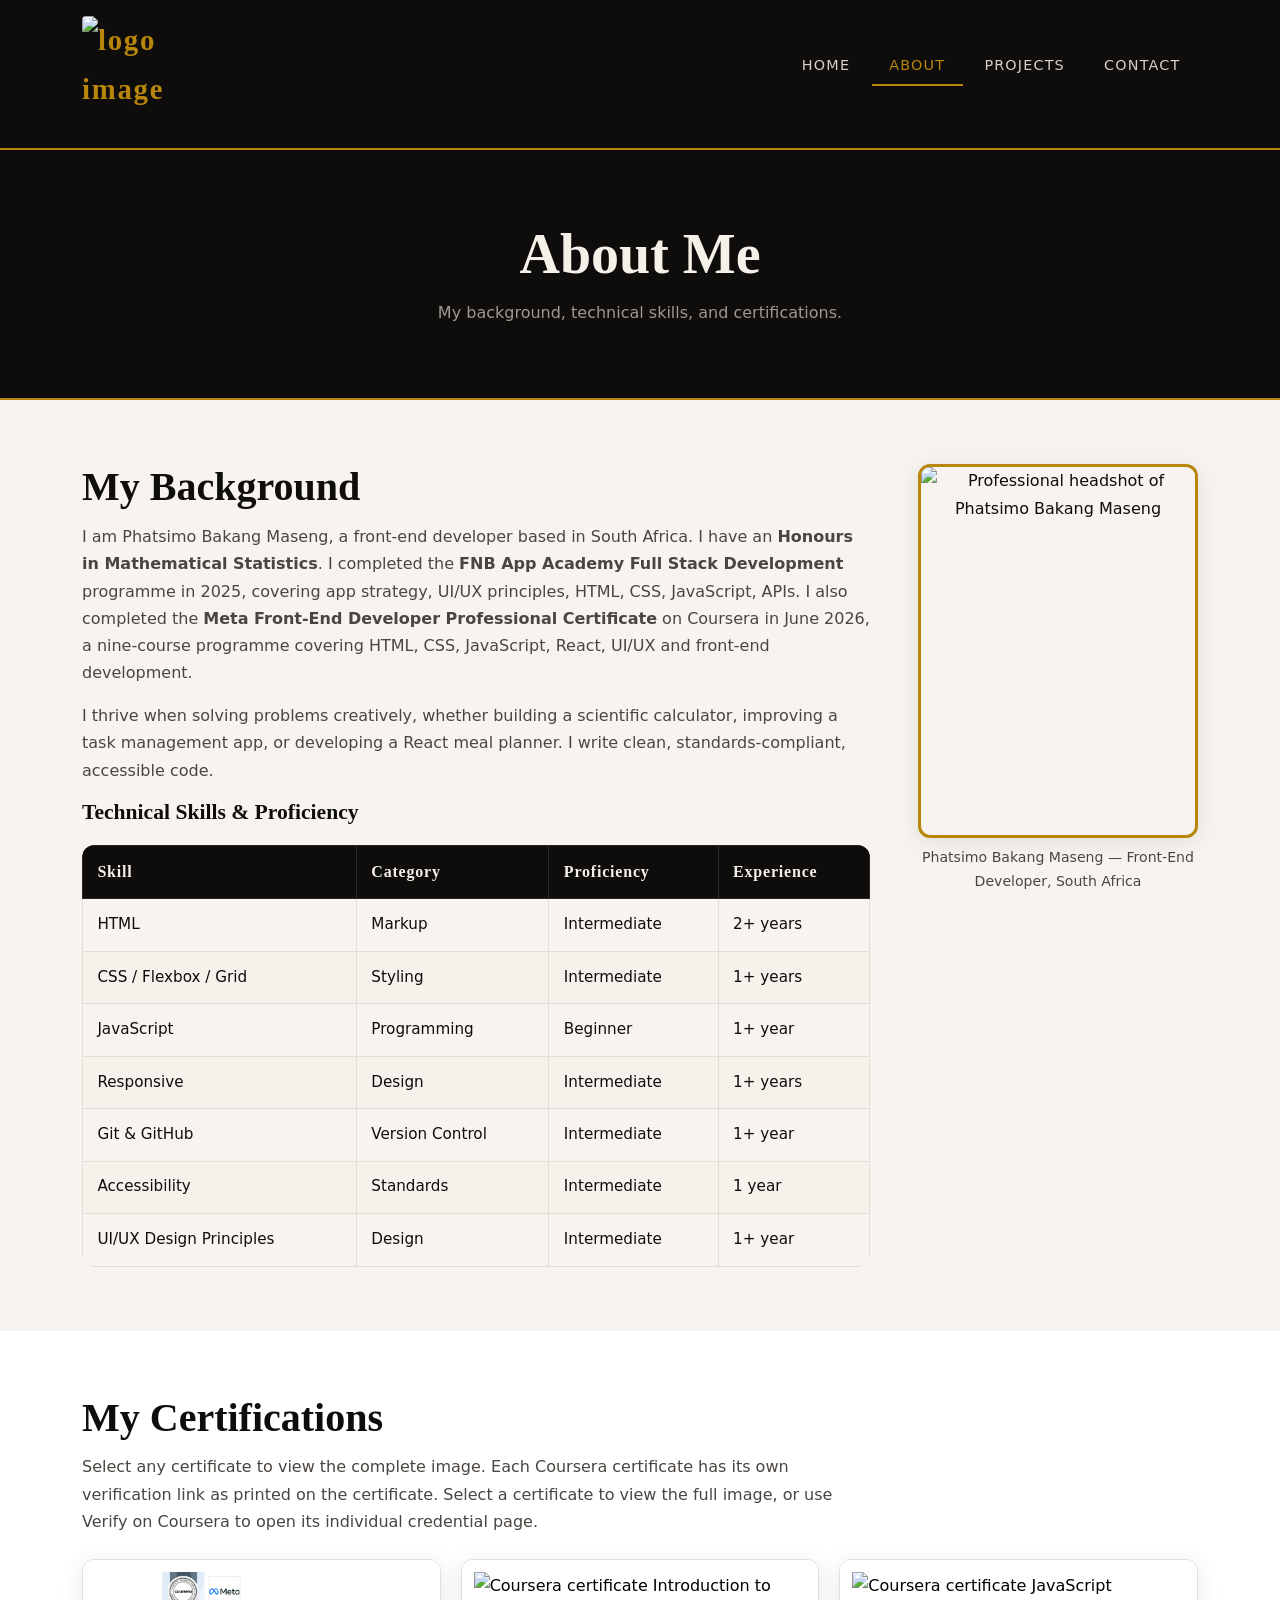
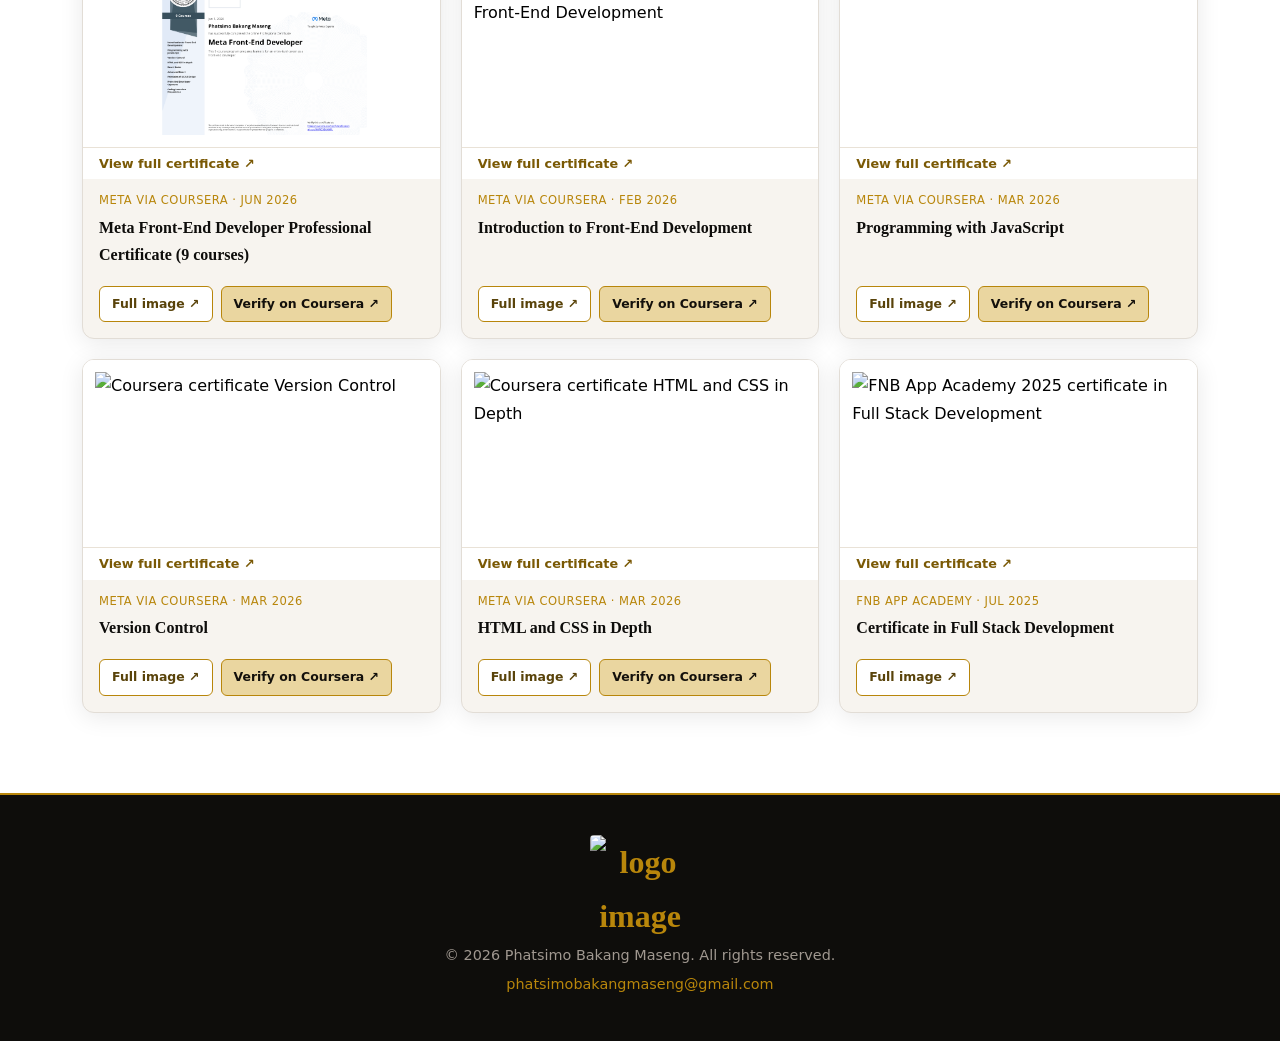
==== commit bd3f601c: "Add files via upload" ====
--- a/about.html
+++ b/about.html
@@ -9,7 +9,7 @@
 <link href="https://cdn.jsdelivr.net/npm/bootstrap@5.3.3/dist/css/bootstrap.min.css" rel="stylesheet"/>
 <link href="css/styles.css" rel="stylesheet"/>
 </head>
-<body>
+<body class="about-page">
 <a class="skip-link" href="#main-content">Skip to main content</a>
 <header>
 <div class="container">
@@ -46,7 +46,7 @@
             standards-compliant, accessible code.
           </p>
 <h3 id="skills-heading">Technical Skills &amp; Proficiency</h3>
-<table aria-label="Technical skills and proficiency levels" class="skills-table">
+<div aria-label="Technical skills table, scroll horizontally if needed" class="skills-scroll" role="region" tabindex="0"><table aria-label="Technical skills and proficiency levels" class="skills-table">
 <thead>
 <tr>
 <th scope="col">Skill</th>
@@ -99,7 +99,7 @@
 <td>1+ year</td>
 </tr>
 </tbody>
-</table>
+</table></div>
 </section>
 <figure class="about-figure">
 <img alt="Professional headshot of Phatsimo Bakang Maseng" class="about-photo" height="380" src="images/Confident professional portrait.png" width="300"/>
@@ -109,40 +109,38 @@
 </section>
 <section aria-labelledby="certs-heading" class="section-gap certs-section" id="certifications">
 <article class="container">
-<h2 id="certs-heading">My Certifications</h2>
+<h2 id="certs-heading">My Certifications</h2><p class="cert-intro">Select any certificate to view the complete image. Each Coursera certificate has its own verification link as printed on the certificate. Select a certificate to view the full image, or use Verify on Coursera to open its individual credential page.</p>
 <ul aria-label="List of earned certificates" class="certs-grid">
 <li class="cert-card">
-
-<button aria-label="View full certificate: Meta Front-End Developer Professional Certificate (9 courses)" class="cert-view-button" data-cert-src="images/meta-front-end-developer-certificate.png" data-cert-title="Meta Front-End Developer Professional Certificate (9 courses)" type="button"><img alt="Meta Front-End Developer Professional Certificate, awarded June 2026" height="280" loading="lazy" src="images/meta-front-end-developer-certificate.png" width="400"/><span aria-hidden="true" class="cert-open-hint">View full certificate ↗</span></button>
-
+<button aria-label="View full certificate: Meta Front-End Developer Professional Certificate (9 courses)" class="cert-view-button" data-cert-src="images/meta-front-end-developer-certificate.png" data-cert-title="Meta Front-End Developer Professional Certificate (9 courses)" title="View certificate image at full size" type="button"><img alt="Meta Front-End Developer Professional Certificate, awarded June 2026" decoding="async" height="280" loading="lazy" src="images/meta-front-end-developer-certificate.png" width="400"/><span aria-hidden="true" class="cert-open-hint">View full certificate ↗</span></button>
 <p class="cert-issuer">Meta via Coursera · Jun 2026</p>
 <p class="cert-name">Meta Front-End Developer Professional Certificate (9 courses)</p>
-<a class="cert-verify-link" href="https://coursera.org/verify/professional-cert/9HPIC0B6ANPL" rel="noopener noreferrer" target="_blank">Verify certificate ↗</a></li>
+<div class="cert-card-actions"><a aria-label="Open image of Meta Front-End Developer Professional Certificate (9 courses) in a new tab" class="cert-card-action cert-card-action-outline" href="images/meta-front-end-developer-certificate.png" rel="noopener noreferrer" target="_blank">Full image ↗</a><a class="cert-card-action cert-card-action-primary" href="https://coursera.org/verify/professional-cert/9HPIC0B6ANPL" rel="noopener noreferrer" target="_blank">Verify on Coursera ↗</a></div></li>
 <li class="cert-card">
-<button aria-label="View full certificate: Introduction to Front-End Development" class="cert-view-button" data-cert-src="images/certificate1.jpg" data-cert-title="Introduction to Front-End Development" type="button"><img alt="Coursera certificate Introduction to Front-End Development" height="280" loading="lazy" src="images/certificate1.jpg" width="400"/><span aria-hidden="true" class="cert-open-hint">View full certificate ↗</span></button>
+<button aria-label="View full certificate: Introduction to Front-End Development" class="cert-view-button" data-cert-src="images/certificate1.jpg" data-cert-title="Introduction to Front-End Development" title="View certificate image at full size" type="button"><img alt="Coursera certificate Introduction to Front-End Development" decoding="async" height="280" loading="lazy" src="images/certificate1.jpg" width="400"/><span aria-hidden="true" class="cert-open-hint">View full certificate ↗</span></button>
 <p class="cert-issuer">Meta via Coursera · Feb 2026</p>
 <p class="cert-name">Introduction to Front-End Development</p>
-</li>
+<div class="cert-card-actions"><a aria-label="Open image of Introduction to Front-End Development in a new tab" class="cert-card-action cert-card-action-outline" href="images/certificate1.jpg" rel="noopener noreferrer" target="_blank">Full image ↗</a><a class="cert-card-action cert-card-action-primary" href="https://coursera.org/verify/WWZ2CGBDS3AS" rel="noopener noreferrer" target="_blank" title="Coursera verification address printed on this certificate">Verify on Coursera ↗</a></div></li>
 <li class="cert-card">
-<button aria-label="View full certificate: Programming with JavaScript" class="cert-view-button" data-cert-src="images/certificate2.jpg" data-cert-title="Programming with JavaScript" type="button"><img alt="Coursera certificate  JavaScript" height="280" loading="lazy" src="images/certificate2.jpg" width="400"/><span aria-hidden="true" class="cert-open-hint">View full certificate ↗</span></button>
+<button aria-label="View full certificate: Programming with JavaScript" class="cert-view-button" data-cert-src="images/certificate2.jpg" data-cert-title="Programming with JavaScript" title="View certificate image at full size" type="button"><img alt="Coursera certificate  JavaScript" decoding="async" height="280" loading="lazy" src="images/certificate2.jpg" width="400"/><span aria-hidden="true" class="cert-open-hint">View full certificate ↗</span></button>
 <p class="cert-issuer">Meta via Coursera · Mar 2026</p>
 <p class="cert-name">Programming with JavaScript</p>
-</li>
+<div class="cert-card-actions"><a aria-label="Open image of Programming with JavaScript in a new tab" class="cert-card-action cert-card-action-outline" href="images/certificate2.jpg" rel="noopener noreferrer" target="_blank">Full image ↗</a><a class="cert-card-action cert-card-action-primary" href="https://coursera.org/verify/E3GJA66HTYK" rel="noopener noreferrer" target="_blank" title="Coursera verification address printed on this certificate">Verify on Coursera ↗</a></div></li>
 <li class="cert-card">
-<button aria-label="View full certificate: Version Control" class="cert-view-button" data-cert-src="images/certificate3.jpg" data-cert-title="Version Control" type="button"><img alt="Coursera certificate Version Control" height="280" loading="lazy" src="images/certificate3.jpg" width="400"/><span aria-hidden="true" class="cert-open-hint">View full certificate ↗</span></button>
+<button aria-label="View full certificate: Version Control" class="cert-view-button" data-cert-src="images/certificate3.jpg" data-cert-title="Version Control" title="View certificate image at full size" type="button"><img alt="Coursera certificate Version Control" decoding="async" height="280" loading="lazy" src="images/certificate3.jpg" width="400"/><span aria-hidden="true" class="cert-open-hint">View full certificate ↗</span></button>
 <p class="cert-issuer">Meta via Coursera · Mar 2026</p>
 <p class="cert-name">Version Control</p>
-</li>
+<div class="cert-card-actions"><a aria-label="Open image of Version Control in a new tab" class="cert-card-action cert-card-action-outline" href="images/certificate3.jpg" rel="noopener noreferrer" target="_blank">Full image ↗</a><a class="cert-card-action cert-card-action-primary" href="https://coursera.org/verify/GGPB0F9A7AFT" rel="noopener noreferrer" target="_blank" title="Coursera verification address printed on this certificate">Verify on Coursera ↗</a></div></li>
 <li class="cert-card">
-<button aria-label="View full certificate: HTML and CSS in Depth" class="cert-view-button" data-cert-src="images/certificate4.jpg" data-cert-title="HTML and CSS in Depth" type="button"><img alt="Coursera certificate HTML and CSS in Depth" height="280" loading="lazy" src="images/certificate4.jpg" width="400"/><span aria-hidden="true" class="cert-open-hint">View full certificate ↗</span></button>
+<button aria-label="View full certificate: HTML and CSS in Depth" class="cert-view-button" data-cert-src="images/certificate4.jpg" data-cert-title="HTML and CSS in Depth" title="View certificate image at full size" type="button"><img alt="Coursera certificate HTML and CSS in Depth" decoding="async" height="280" loading="lazy" src="images/certificate4.jpg" width="400"/><span aria-hidden="true" class="cert-open-hint">View full certificate ↗</span></button>
 <p class="cert-issuer">Meta via Coursera · Mar 2026</p>
 <p class="cert-name">HTML and CSS in Depth</p>
-</li>
+<div class="cert-card-actions"><a aria-label="Open image of HTML and CSS in Depth in a new tab" class="cert-card-action cert-card-action-outline" href="images/certificate4.jpg" rel="noopener noreferrer" target="_blank">Full image ↗</a><a class="cert-card-action cert-card-action-primary" href="https://coursera.org/verify/K5DSWQXQCJEW" rel="noopener noreferrer" target="_blank" title="Coursera verification address printed on this certificate">Verify on Coursera ↗</a></div></li>
 <li class="cert-card">
-<button aria-label="View full certificate: Certificate in Full Stack Development" class="cert-view-button" data-cert-src="images/FND-Academy-certificate.jpg" data-cert-title="Certificate in Full Stack Development" type="button"><img alt="FNB App Academy 2025 certificate in Full Stack Development" height="280" loading="lazy" src="images/FND-Academy-certificate.jpg" width="400"/><span aria-hidden="true" class="cert-open-hint">View full certificate ↗</span></button>
+<button aria-label="View full certificate: Certificate in Full Stack Development" class="cert-view-button" data-cert-src="images/FND-Academy-certificate.jpg" data-cert-title="Certificate in Full Stack Development" title="View certificate image at full size" type="button"><img alt="FNB App Academy 2025 certificate in Full Stack Development" decoding="async" height="280" loading="lazy" src="images/FND-Academy-certificate.jpg" width="400"/><span aria-hidden="true" class="cert-open-hint">View full certificate ↗</span></button>
 <p class="cert-issuer">FNB App Academy · Jul 2025</p>
 <p class="cert-name">Certificate in Full Stack Development</p>
-</li>
+<div class="cert-card-actions"><a aria-label="Open image of Certificate in Full Stack Development in a new tab" class="cert-card-action cert-card-action-outline" href="images/FND-Academy-certificate.jpg" rel="noopener noreferrer" target="_blank">Full image ↗</a></div></li>
 </ul>
 </article>
 </section>
@@ -154,7 +152,7 @@
 <p>© 2026 Phatsimo Bakang Maseng. All rights reserved.</p>
 <p><a href="mailto:phatsimobakangmaseng@gmail.com">phatsimobakangmaseng@gmail.com</a></p>
 </footer>
-<dialog aria-labelledby="certificate-dialog-title" class="certificate-dialog" id="certificate-dialog">
+<dialog aria-labelledby="certificate-dialog-title" aria-modal="true" class="certificate-dialog" id="certificate-dialog">
 <div class="certificate-dialog-inner">
 <div class="certificate-dialog-header">
 <h2 id="certificate-dialog-title">Certificate</h2>
@@ -164,7 +162,7 @@
 <img alt="" id="certificate-dialog-image" src=""/>
 </div>
 <div class="certificate-dialog-actions">
-<span>Use two fingers to zoom on mobile, or open the original image.</span>
+<span>Open the original image for browser zoom and saving.</span>
 <a href="#" id="certificate-image-open" rel="noopener noreferrer" target="_blank">Open original image ↗</a>
 </div>
 </div>
--- a/css/styles.css
+++ b/css/styles.css
@@ -773,3 +773,95 @@
 .project-card::after { content: ""; position: absolute; inset: 0; pointer-events: none; border-radius: 12px; box-shadow: inset 0 0 0 1px rgba(255,255,255,.55); }
 .project-info h3 { margin-bottom: .55rem; }
 .project-info .project-tag { font-weight: 700; }
+
+
+/* Certificate gallery: show complete certificate on cards and in enlarged viewer */
+.cert-card img { width: 100%; height: 205px; object-fit: contain; background: #fff; padding: .6rem; border-bottom: 1px solid #e2ddd6; }
+.cert-view-button { display: block; width: 100%; padding: 0; margin: 0; border: 0; background: #fff; cursor: zoom-in; text-align: left; }
+.cert-view-button:focus-visible { outline: 3px solid #b8860b; outline-offset: -4px; }
+.cert-open-hint { display: block; padding: .25rem 1rem .5rem; color: #6d520d; font-size: .78rem; font-weight: 700; }
+.cert-verify-link { display: inline-block; margin: 0 1rem 1rem; font-weight: 700; font-size: .86rem; text-decoration: underline; }
+.certificate-dialog { border: 0; padding: 0; width: min(1100px, 96vw); max-width: 96vw; max-height: 96dvh; margin: auto; border-radius: 14px; background: white; box-shadow: 0 16px 70px rgba(0,0,0,.4); }
+.certificate-dialog::backdrop { background: rgba(12,12,12,.84); }
+.certificate-dialog-inner { display: flex; flex-direction: column; max-height: 96dvh; }
+.certificate-dialog-header { display: flex; align-items: center; justify-content: space-between; gap: .8rem; padding: .9rem 1.2rem; border-bottom: 1px solid #ddd; }
+.certificate-dialog-header h2 { font-family: Georgia, serif; margin: 0; font-size: clamp(1rem, 3vw, 1.45rem); }
+.certificate-dialog-close { border: 1px solid #bbb; background: #fff; border-radius: 50%; width: 44px; height: 44px; flex-shrink: 0; cursor: pointer; font-size: 1.1rem; }
+.certificate-dialog-close:hover { background: #f4f0e6; }
+.certificate-dialog-close:focus-visible, .certificate-dialog-actions a:focus-visible { outline: 3px solid #b8860b; outline-offset: 3px; }
+.certificate-dialog-content { flex: 1; min-height: 0; overflow: auto; display: grid; place-items: center; background: #eae7e2; padding: 1rem; }
+.certificate-dialog-content img { display: block; width: auto; height: auto; max-width: 100%; max-height: calc(96dvh - 185px); object-fit: contain; border-radius: 0; box-shadow: 0 4px 18px rgba(0,0,0,.1); }
+.certificate-dialog-actions { display: flex; align-items: center; justify-content: space-between; gap: .8rem; padding: .75rem 1.2rem; flex-wrap: wrap; font-size: .8rem; }
+.certificate-dialog-actions span { color: #4a4540; }
+.certificate-dialog-actions a { color: #785600; font-weight: 700; text-decoration: underline; }
+@media (max-width: 600px) {
+  .certificate-dialog { width: 100vw; max-width: 100vw; max-height: 100dvh; border-radius: 0; }
+  .certificate-dialog-inner { max-height: 100dvh; }
+  .certificate-dialog-header { padding: .7rem .85rem; }
+  .certificate-dialog-content { padding: .5rem; }
+  .certificate-dialog-content img { max-height: calc(100dvh - 175px); }
+  .certificate-dialog-actions { padding: .65rem .85rem; }
+}
+
+
+/* About page repair — scoped rules to preserve Home, Projects and Contact. */
+.about-page { overflow-x: clip; }
+.about-page .page-banner { padding: clamp(2.5rem, 6vw, 4.5rem) 1.25rem; }
+.about-page .section-gap { padding-top: clamp(2rem, 5vw, 4rem); padding-bottom: clamp(2rem, 5vw, 4rem); }
+.about-page .about-grid { display: grid; grid-template-columns: minmax(0,1fr) minmax(220px, 280px); align-items: start; gap: clamp(1.25rem,4vw,3rem); }
+.about-page .about-grid > section { min-width: 0; }
+.about-page .about-figure { min-width: 0; width: 100%; margin: 0; }
+.about-page .about-photo { width: 100%; max-width: 280px; height: auto; aspect-ratio: 3 / 4; object-fit: cover; margin-inline: auto; }
+.about-page .skills-scroll { width:100%; min-width:0; overflow-x:auto; overscroll-behavior-inline:contain; -webkit-overflow-scrolling:touch; border-radius: 12px; margin-top: 1.25rem; }
+.about-page .skills-table { margin:0; min-width: 520px; width:100%; box-shadow:none; }
+.about-page .skills-table th,.about-page .skills-table td { padding: .8rem .9rem; }
+.about-page .certs-section { background:#fff; }
+.about-page .cert-intro { max-width: 760px; }
+.about-page .certs-grid { display:grid; grid-template-columns:repeat(3,minmax(0,1fr)); align-items:stretch; gap:1.25rem; }
+.about-page .cert-card { display:flex; flex-direction:column; min-width:0; border-radius:12px; overflow:hidden; margin:0; }
+.about-page .cert-view-button { display:flex; flex-direction:column; width:100%; border:0; background:#fff; padding:0; cursor:zoom-in; text-align:left; }
+.about-page .cert-view-button img { width:100%; height:188px; object-fit:contain; object-position:center; background:#fff; padding:.75rem; border-bottom:1px solid #e9e2d7; }
+.about-page .cert-open-hint { display:block; padding:.3rem 1rem; font-size:.8rem; font-weight:700; color:#7a5905; }
+.about-page .cert-card .cert-issuer { padding:.75rem 1rem .2rem; letter-spacing:.04em; }
+.about-page .cert-card .cert-name { padding:0 1rem .5rem; margin:0; overflow-wrap:anywhere; }
+.about-page .cert-card-actions { display:flex; flex-wrap:wrap; gap:.5rem; padding:.6rem 1rem 1rem; margin-top:auto; }
+.about-page .cert-card-action { display:inline-flex; align-items:center; justify-content:center; padding:.55rem .75rem; border:1px solid #b8860b; border-radius:6px; font-size:.78rem; line-height:1.35; font-weight:700; text-align:center; text-decoration:none; }
+.about-page .cert-card-action:hover { text-decoration:none; }
+.about-page .cert-card-action-outline { color:#59430a; background:#fff; }
+.about-page .cert-card-action-primary { color:#13100b; background:#ead6a0; }
+.about-page .cert-view-button:focus-visible,.about-page .cert-card-action:focus-visible { outline:3px solid #b8860b; outline-offset:-3px; }
+.about-page .certificate-dialog { position:fixed; inset:0; margin:auto; width:min(1000px,96vw); max-width:96vw; max-height:96dvh; overflow:hidden; padding:0; border:0; background:#fff; border-radius:12px; }
+.about-page .certificate-dialog::backdrop { background:rgba(11,10,9,.82); }
+.about-page .certificate-dialog-inner { height:min(90dvh,1000px); max-height:96dvh; display:flex; flex-direction:column; }
+.about-page .certificate-dialog-header { flex:0 0 auto; }
+.about-page .certificate-dialog-content { flex:1 1 auto; min-height:0; overflow:auto; padding:1rem; display:flex; align-items:center; justify-content:center; }
+.about-page .certificate-dialog-content img { display:block; max-width:100%; max-height:100%; width:auto; height:auto; object-fit:contain; }
+.about-page .certificate-dialog-actions { flex:0 0 auto; }
+@media(max-width:900px) {
+ .about-page .about-grid { grid-template-columns:minmax(0,1fr); }
+ .about-page .about-figure { max-width:280px; margin:auto; }
+ .about-page .certs-grid { grid-template-columns:repeat(2,minmax(0,1fr)); }
+}
+@media(max-width:600px) {
+ .about-page .page-banner h1 { font-size:clamp(2rem,9vw,2.7rem); }
+ .about-page .certs-grid { grid-template-columns:minmax(0,1fr); gap:1rem; }
+ .about-page .cert-card { max-width:520px; width:100%; margin-inline:auto; }
+ .about-page .cert-view-button img { height:210px; }
+ .about-page .certificate-dialog { width:100vw; max-width:100vw; height:100dvh; max-height:100dvh; border-radius:0; }
+ .about-page .certificate-dialog-inner { height:100dvh; max-height:100dvh; }
+ .about-page .certificate-dialog-header { padding:.65rem .9rem; }
+ .about-page .certificate-dialog-content { padding:.5rem; }
+ .about-page .certificate-dialog-actions { padding:.6rem .9rem; }
+}
+
+/* Consistent four-item mobile navigation across every portfolio page. */
+@media (max-width: 600px) {
+  header { padding: .55rem 0 .7rem; }
+  header .container { flex-direction: column; align-items: center; gap: .35rem; }
+  #site-logo { margin: 0; }
+  #site-logo img { width: 74px; height: auto; }
+  #main-nav { width: 100%; }
+  #main-nav ul { display: grid; grid-template-columns: repeat(4, minmax(0,1fr)); gap: 0; width:100%; margin:0; padding:0; }
+  #main-nav ul li { min-width: 0; text-align: center; }
+  #main-nav ul li a { font-size: .73rem; letter-spacing: .015em; padding: .5rem .1rem; width:100%; }
+}
